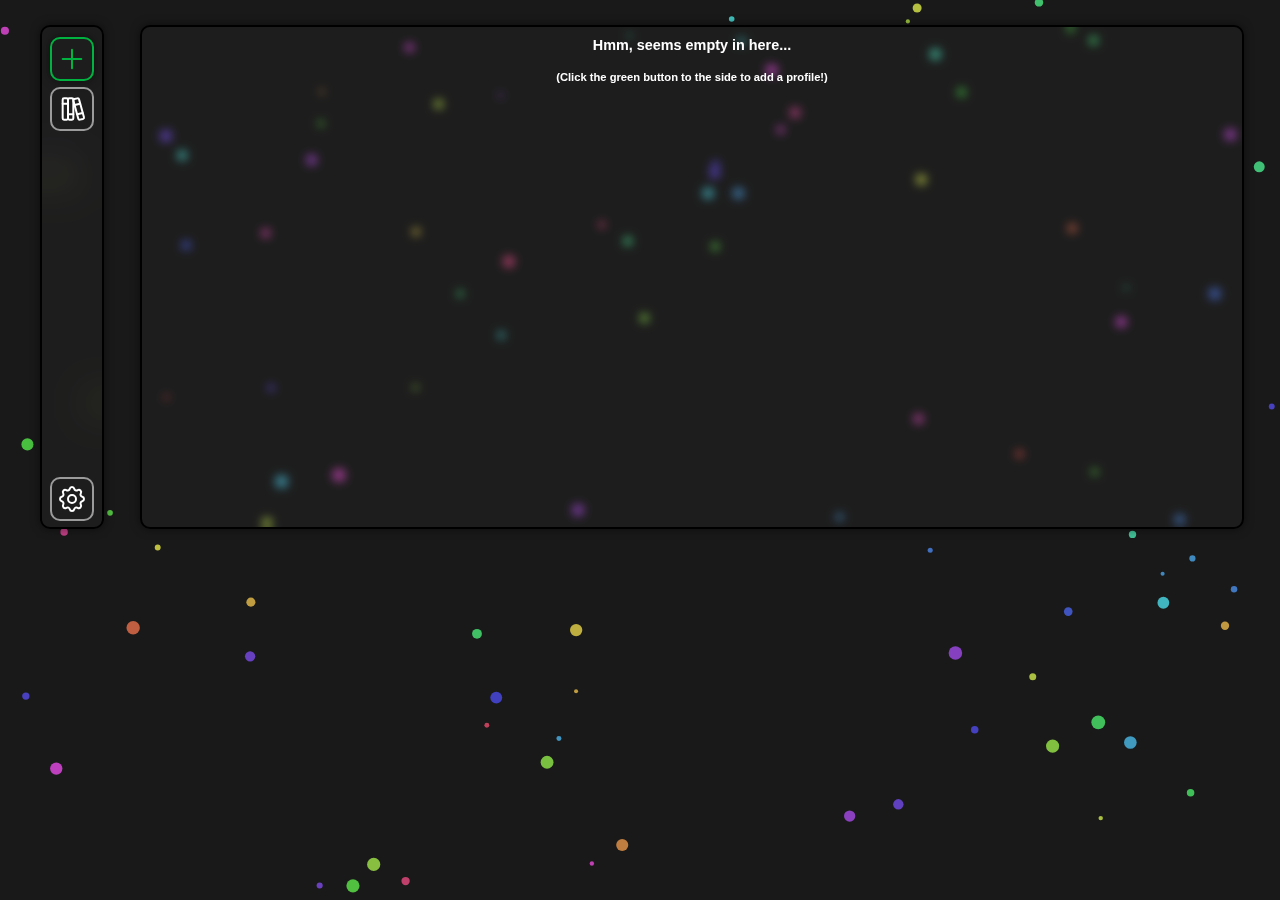
==== src/win/index.html @ ce29528e "Changed the build to go" ====
<!DOCTYPE html>
<html lang="en-US">
    <head>
        <meta charset="UTF-8">
        <meta name="viewport" content="width=device-width, initial-scale=1.0">

        <link rel="stylesheet" href="css/index.css">
        <link rel="stylesheet" href="css/sideMenu.css">
        <link rel="stylesheet" href="css/contentMenu.css">
        <link rel="stylesheet" href="css/newProfileMenu.css">
    </head>
    <body>
        <div class="sideMenu">
            <div class="addProfileBtn" onclick="newProfile()">
                <svg xmlns="http://www.w3.org/2000/svg" class="icon icon-tabler icon-tabler-plus" width="32" height="32" viewBox="0 0 24 24" stroke-width="1.5" stroke="#00b341" fill="none" stroke-linecap="round" stroke-linejoin="round">
                    <path stroke="none" d="M0 0h24v24H0z" fill="none"/>
                    <path d="M12 5l0 14" />
                    <path d="M5 12l14 0" />
                </svg>
            </div>
            <div class="profileButton" onclick="setProfileScreen()">
                <svg xmlns="http://www.w3.org/2000/svg" class="icon icon-tabler icon-tabler-books" width="32" height="32" viewBox="0 0 24 24" stroke-width="1.5" stroke="#ffffff" fill="none" stroke-linecap="round" stroke-linejoin="round">
                    <path stroke="none" d="M0 0h24v24H0z" fill="none"/>
                    <path d="M5 4m0 1a1 1 0 0 1 1 -1h2a1 1 0 0 1 1 1v14a1 1 0 0 1 -1 1h-2a1 1 0 0 1 -1 -1z" />
                    <path d="M9 4m0 1a1 1 0 0 1 1 -1h2a1 1 0 0 1 1 1v14a1 1 0 0 1 -1 1h-2a1 1 0 0 1 -1 -1z" />
                    <path d="M5 8h4" />
                    <path d="M9 16h4" />
                    <path d="M13.803 4.56l2.184 -.53c.562 -.135 1.133 .19 1.282 .732l3.695 13.418a1.02 1.02 0 0 1 -.634 1.219l-.133 .041l-2.184 .53c-.562 .135 -1.133 -.19 -1.282 -.732l-3.695 -13.418a1.02 1.02 0 0 1 .634 -1.219l.133 -.041z" />
                    <path d="M14 9l4 -1" />
                    <path d="M16 16l3.923 -.98" />
                </svg>
            </div>
            <div class="settingsBtn" onclick="setSettingsScreen()">
                <svg xmlns="http://www.w3.org/2000/svg" class="icon icon-tabler icon-tabler-settings" width="32" height="32" viewBox="0 0 24 24" stroke-width="1.5" stroke="#ffffff" fill="none" stroke-linecap="round" stroke-linejoin="round">
                    <path stroke="none" d="M0 0h24v24H0z" fill="none"/>
                    <path d="M10.325 4.317c.426 -1.756 2.924 -1.756 3.35 0a1.724 1.724 0 0 0 2.573 1.066c1.543 -.94 3.31 .826 2.37 2.37a1.724 1.724 0 0 0 1.065 2.572c1.756 .426 1.756 2.924 0 3.35a1.724 1.724 0 0 0 -1.066 2.573c.94 1.543 -.826 3.31 -2.37 2.37a1.724 1.724 0 0 0 -2.572 1.065c-.426 1.756 -2.924 1.756 -3.35 0a1.724 1.724 0 0 0 -2.573 -1.066c-1.543 .94 -3.31 -.826 -2.37 -2.37a1.724 1.724 0 0 0 -1.065 -2.572c-1.756 -.426 -1.756 -2.924 0 -3.35a1.724 1.724 0 0 0 1.066 -2.573c-.94 -1.543 .826 -3.31 2.37 -2.37c1 .608 2.296 .07 2.572 -1.065z" />
                    <path d="M9 12a3 3 0 1 0 6 0a3 3 0 0 0 -6 0" />
                </svg>
            </div>
        </div>
        <div class="contentMenu">
            <div class="profileScreen" id="profileScreen">
                <h1 id="emptyText">Hmm, seems empty in here...</h1>
                <h5 id="emptyTextGuide">(Click the green button to the side to add a profile!)</h4>
                </div>
                <div class="settingsScreen" id="settingsScreen">
                <h1 id="emptyText">Mm, seem empy in this..</h1>
            </div>
        </div>
        <div class="newProfileScreen" id="newProfileScreen">
            <div id="exitBtn" onclick="exitNewProfileScreen()">
                <svg xmlns="http://www.w3.org/2000/svg" class="icon icon-tabler icon-tabler-square-x" width="32" height="32" viewBox="0 0 24 24" stroke-width="1.5" stroke="#ffffff" fill="none" stroke-linecap="round" stroke-linejoin="round">
                    <path stroke="none" d="M0 0h24v24H0z" fill="none"/>
                    <path d="M3 5a2 2 0 0 1 2 -2h14a2 2 0 0 1 2 2v14a2 2 0 0 1 -2 2h-14a2 2 0 0 1 -2 -2v-14z" />
                    <path d="M9 9l6 6m0 -6l-6 6" />
                </svg>
            </div>
            <div class="addProfileContainer">
                
            </div>
        </div>
        <script src="js/screenManager.js"></script>
        <script src="js/winBackground.js"></script>
    </body>
</html>
---- src/win/css/index.css ----
html,
body,
#page-wrapper {
    position: absolute;
    padding: 0;
    margin: 0;
    width: 100%;
    height: 100%;
    display: block;
    background-color: rgb(25, 25, 25);
}

canvas {
    position: absolute;
    top: 0;
    left: 0;
    width: 100%;
    height: 100%;
    z-index: 0;
}

.sideMenu {
    position: absolute;
    width: 60px;
    height: 500px;
    margin-top: 25px;
    margin-left: 40px;
    background-color: rgba(40, 40, 40, 0.3);
    backdrop-filter: blur(20px);
    align-content: center;
    border-radius: 10px;
    border-color: rgb(35, 35, 35);
    border: 2px solid;
    box-shadow: 0px 0px 10px rgba(0, 0, 0, 0.5);
    z-index: 1;
}

.contentMenu {
    position: absolute;
    width: calc(100% - 180px);
    height: 500px;
    margin-top: 25px;
    margin-left: 140px;
    background-color: rgba(40, 40, 40, 0.3);
    backdrop-filter: blur(5px);
    border-radius: 10px;
    border-color: rgb(35, 35, 35);
    border: 2px solid;
    text-align: center;
    box-shadow: 0px 0px 10px rgba(0, 0, 0, 0.5);
    z-index: 1;
}

.newProfileScreen {
    position: absolute;
    width: 100%;
    height: 100%;
    background-color: rgba(0, 0, 0, 0.2);
    backdrop-filter: blur(2px);
    z-index: 2;
}
---- src/win/css/sideMenu.css ----
.addProfileBtn {
    position: absolute;
    left: 50%;
    top: 10px;
    width: 40px;
    height: 40px;
    display: flex;
    align-items: center;
    justify-content: center;
    border: 2px solid;
    border-color: #00b341;
    border-radius: 10px;
    box-shadow: 0px 0px 10px rgba(0, 0, 0, 0.5);
    cursor: pointer;
    transform: translateX(-50%);
    transition: transform 0.3s ease-in-out, box-shadow 0.3s ease-in-out;
    -webkit-transition: transform 0.3s ease-in-out, box-shadow 0.3s ease-in-out;
    -moz-transition: transform 0.3s ease-in-out, box-shadow 0.3s ease-in-out;
    -ms-transition: transform 0.3s ease-in-out, box-shadow 0.3s ease-in-out;
    -o-transition: transform 0.3s ease-in-out, box-shadow 0.3s ease-in-out;
}

.addProfileBtn:hover {
    box-shadow: 0px 0px 20px rgba(0, 0, 0, 0.8);
    transform: translateX(-50%) scale(1.1);
    -webkit-transform: translateX(-50%) scale(1.1);
    -moz-transform: translateX(-50%) scale(1.1);
    -ms-transform: translateX(-50%) scale(1.1);
    -o-transform: translateX(-50%) scale(1.1);
}

.addProfileBtn:active {
    box-shadow: 0px 0px 15px rgba(0, 0, 0, 0.8);
    transform: translateX(-50%) scale(1.05);
    -webkit-transform: translateX(-50%) scale(1.05);
    -moz-transform: translateX(-50%) scale(1.05);
    -ms-transform: translateX(-50%) scale(1.05);
    -o-transform: translateX(-50%) scale(1.05);
}

.profileButton {
    position: absolute;
    width: 40px;
    height: 40px;
    left: 50%;
    top: 60px;
    display: flex;
    align-items: center;
    justify-content: center;
    cursor: pointer;
    border: 2px solid;
    border-color: rgb(155, 155, 155);
    border-radius: 10px;
    transform: translateX(-50%);
    -webkit-transform: translateX(-50%);
    -moz-transform: translateX(-50%);
    -ms-transform: translateX(-50%);
    -o-transform: translateX(-50%);
    transition: transform 0.3s ease-in-out, box-shadow 0.3s ease-in-out;
    -webkit-transition: transform 0.3s ease-in-out, box-shadow 0.3s ease-in-out;
    -moz-transition: transform 0.3s ease-in-out, box-shadow 0.3s ease-in-out;
    -ms-transition: transform 0.3s ease-in-out, box-shadow 0.3s ease-in-out;
    -o-transition: transform 0.3s ease-in-out, box-shadow 0.3s ease-in-out;
    -webkit-border-radius: 10px;
    -moz-border-radius: 10px;
    -ms-border-radius: 10px;
    -o-border-radius: 10px;
}

.profileButton:hover {
    box-shadow: 0px 0px 20px rgba(0, 0, 0, 0.8);
    transform: translateX(-50%) scale(1.1);
    -webkit-transform: translateX(-50%) scale(1.1);
    -moz-transform: translateX(-50%) scale(1.1);
    -ms-transform: translateX(-50%) scale(1.1);
    -o-transform: translateX(-50%) scale(1.1);
}

.profileButton:active {
    box-shadow: 0px 0px 15px rgba(0, 0, 0, 0.8);
    transform: translateX(-50%) scale(1.05);
    -webkit-transform: translateX(-50%) scale(1.05);
    -moz-transform: translateX(-50%) scale(1.05);
    -ms-transform: translateX(-50%) scale(1.05);
    -o-transform: translateX(-50%) scale(1.05);
}

.settingsBtn {
    position: absolute;
    width: 40px;
    height: 40px;
    left: 50%;
    top: calc(100% - 50px);
    display: flex;
    align-items: center;
    justify-content: center;
    cursor: pointer;
    border: 2px solid;
    border-color: rgb(155, 155, 155);
    border-radius: 10px;
    transform: translateX(-50%);
    -webkit-transform: translateX(-50%);
    -moz-transform: translateX(-50%);
    -ms-transform: translateX(-50%);
    -o-transform: translateX(-50%);
    transition: transform 0.3s ease-in-out, box-shadow 0.3s ease-in-out;
    -webkit-transition: transform 0.3s ease-in-out, box-shadow 0.3s ease-in-out;
    -moz-transition: transform 0.3s ease-in-out, box-shadow 0.3s ease-in-out;
    -ms-transition: transform 0.3s ease-in-out, box-shadow 0.3s ease-in-out;
    -o-transition: transform 0.3s ease-in-out, box-shadow 0.3s ease-in-out;
    -webkit-border-radius: 10px;
    -moz-border-radius: 10px;
    -ms-border-radius: 10px;
    -o-border-radius: 10px;
}

.settingsBtn:hover {
    box-shadow: 0px 0px 20px rgba(0, 0, 0, 0.8);
    transform: translateX(-50%) scale(1.1);
    -webkit-transform: translateX(-50%) scale(1.1);
    -moz-transform: translateX(-50%) scale(1.1);
    -ms-transform: translateX(-50%) scale(1.1);
    -o-transform: translateX(-50%) scale(1.1);
}

.settingsBtn:active {
    box-shadow: 0px 0px 15px rgba(0, 0, 0, 0.8);
    transform: translateX(-50%) scale(1.05);
    -webkit-transform: translateX(-50%) scale(1.05);
    -moz-transform: translateX(-50%) scale(1.05);
    -ms-transform: translateX(-50%) scale(1.05);
    -o-transform: translateX(-50%) scale(1.05);
}
---- src/win/css/contentMenu.css ----
.contentMenu #emptyText {
    color: rgb(255, 255, 255);
    font-family: Verdana, Geneva, Tahoma, sans-serif;
    font-size: 90%;
}

.contentMenu #emptyTextGuide {
    color: rgb(255, 255, 255);
    font-family: Verdana, Geneva, Tahoma, sans-serif;
    font-size: 70%;
}
---- src/win/css/newProfileMenu.css ----
.newProfileScreen #exitBtn {
    position: absolute;
    width: 32px;
    height: 32px;
    left: calc(100% - 58px);
    top: 20px;
}
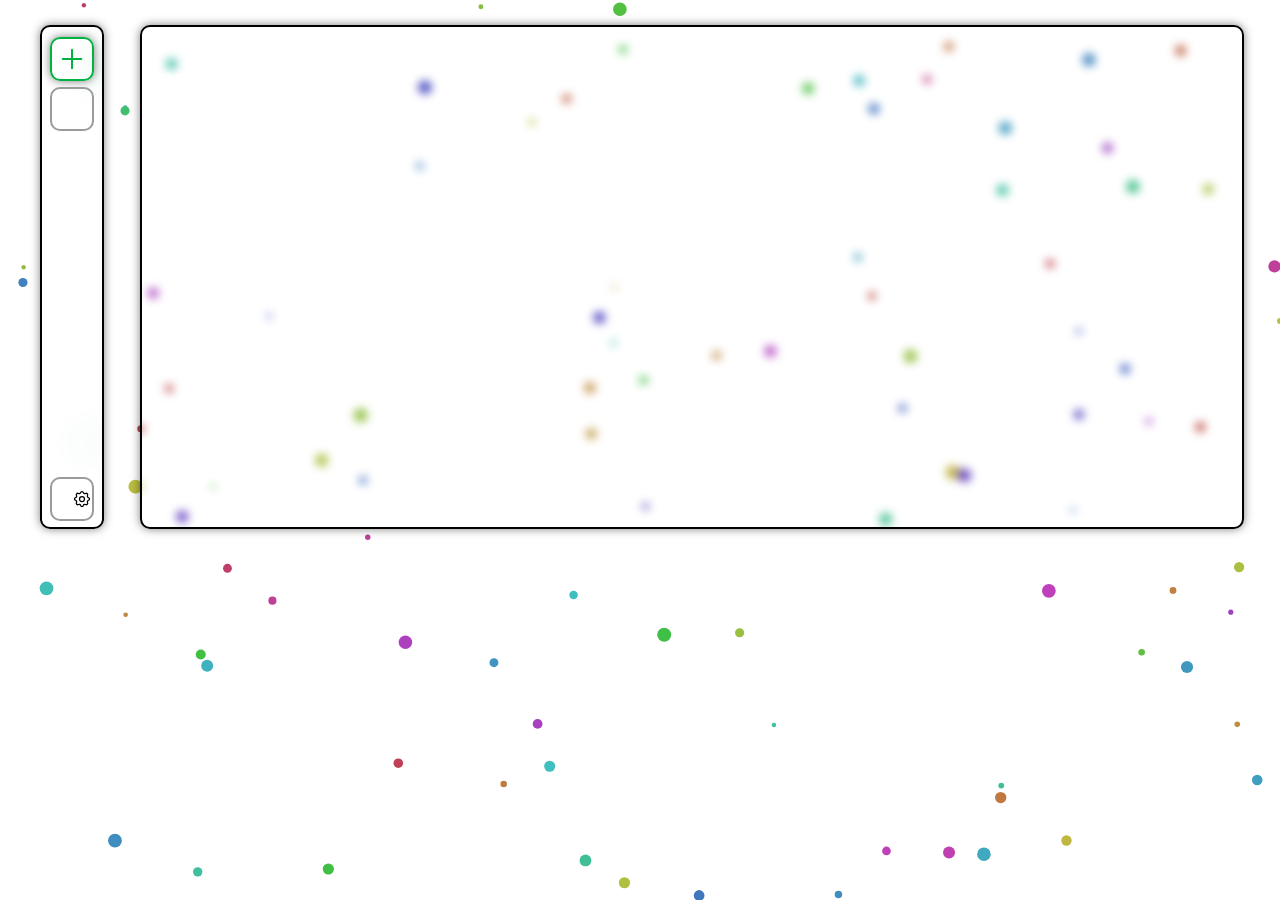
==== commit 28f8e45d: "Add setting functionality, backgrounds, lightmode" ====
--- a/src/win/index.html
+++ b/src/win/index.html
@@ -8,6 +8,7 @@
         <link rel="stylesheet" href="css/sideMenu.css">
         <link rel="stylesheet" href="css/contentMenu.css">
         <link rel="stylesheet" href="css/newProfileMenu.css">
+        <link rel="stylesheet" href="css/settingsMenu.css">
     </head>
     <body>
         <div class="sideMenu">
@@ -31,7 +32,12 @@
                 </svg>
             </div>
             <div class="settingsBtn" onclick="setSettingsScreen()">
-                <svg xmlns="http://www.w3.org/2000/svg" class="icon icon-tabler icon-tabler-settings" width="32" height="32" viewBox="0 0 24 24" stroke-width="1.5" stroke="#ffffff" fill="none" stroke-linecap="round" stroke-linejoin="round">
+                <svg xmlns="http://www.w3.org/2000/svg" id="settingsBtnDarkMode" width="32" height="32" viewBox="0 0 24 24" stroke-width="1.5" stroke="#ffffff" fill="none" stroke-linecap="round" stroke-linejoin="round">
+                    <path stroke="none" d="M0 0h24v24H0z" fill="none"/>
+                    <path d="M10.325 4.317c.426 -1.756 2.924 -1.756 3.35 0a1.724 1.724 0 0 0 2.573 1.066c1.543 -.94 3.31 .826 2.37 2.37a1.724 1.724 0 0 0 1.065 2.572c1.756 .426 1.756 2.924 0 3.35a1.724 1.724 0 0 0 -1.066 2.573c.94 1.543 -.826 3.31 -2.37 2.37a1.724 1.724 0 0 0 -2.572 1.065c-.426 1.756 -2.924 1.756 -3.35 0a1.724 1.724 0 0 0 -2.573 -1.066c-1.543 .94 -3.31 -.826 -2.37 -2.37a1.724 1.724 0 0 0 -1.065 -2.572c-1.756 -.426 -1.756 -2.924 0 -3.35a1.724 1.724 0 0 0 1.066 -2.573c-.94 -1.543 .826 -3.31 2.37 -2.37c1 .608 2.296 .07 2.572 -1.065z" />
+                    <path d="M9 12a3 3 0 1 0 6 0a3 3 0 0 0 -6 0" />
+                </svg>
+                <svg xmlns="http://www.w3.org/2000/svg" id="settingsBtnLightMode" width="32" height="32" viewBox="0 0 24 24" stroke-width="1.5" stroke="#000000" fill="none" stroke-linecap="round" stroke-linejoin="round">
                     <path stroke="none" d="M0 0h24v24H0z" fill="none"/>
                     <path d="M10.325 4.317c.426 -1.756 2.924 -1.756 3.35 0a1.724 1.724 0 0 0 2.573 1.066c1.543 -.94 3.31 .826 2.37 2.37a1.724 1.724 0 0 0 1.065 2.572c1.756 .426 1.756 2.924 0 3.35a1.724 1.724 0 0 0 -1.066 2.573c.94 1.543 -.826 3.31 -2.37 2.37a1.724 1.724 0 0 0 -2.572 1.065c-.426 1.756 -2.924 1.756 -3.35 0a1.724 1.724 0 0 0 -2.573 -1.066c-1.543 .94 -3.31 -.826 -2.37 -2.37a1.724 1.724 0 0 0 -1.065 -2.572c-1.756 -.426 -1.756 -2.924 0 -3.35a1.724 1.724 0 0 0 1.066 -2.573c-.94 -1.543 .826 -3.31 2.37 -2.37c1 .608 2.296 .07 2.572 -1.065z" />
                     <path d="M9 12a3 3 0 1 0 6 0a3 3 0 0 0 -6 0" />
@@ -42,14 +48,33 @@
             <div class="profileScreen" id="profileScreen">
                 <h1 id="emptyText">Hmm, seems empty in here...</h1>
                 <h5 id="emptyTextGuide">(Click the green button to the side to add a profile!)</h4>
+            </div>
+            <div class="settingsScreen" id="settingsScreen">
+                <p id="title">Settings</p>
+                <div id="backgroundSetting">
+                    <label for="background-select" id="background-select-text">Background:</label>
+                    <select id="background-select">
+                        <option value="particles">Particles</option>
+                        <option value="flat">Flat Color</option>
+                    </select>
                 </div>
-                <div class="settingsScreen" id="settingsScreen">
-                <h1 id="emptyText">Mm, seem empy in this..</h1>
+                <div id="themeSetting">
+                    <label for="theme-select" id="theme-select-text">Theme:</label>
+                    <select id="theme-select">
+                        <option value="dark">Dark</option>
+                        <option value="light">Light</option>
+                    </select>
+                </div>
             </div>
         </div>
         <div class="newProfileScreen" id="newProfileScreen">
             <div id="exitBtn" onclick="exitNewProfileScreen()">
-                <svg xmlns="http://www.w3.org/2000/svg" class="icon icon-tabler icon-tabler-square-x" width="32" height="32" viewBox="0 0 24 24" stroke-width="1.5" stroke="#ffffff" fill="none" stroke-linecap="round" stroke-linejoin="round">
+                <svg xmlns="http://www.w3.org/2000/svg" id="exitBtnDarkMode" width="32" height="32" viewBox="0 0 24 24" stroke-width="1.5" stroke="#ffffff" fill="none" stroke-linecap="round" stroke-linejoin="round">
+                    <path stroke="none" d="M0 0h24v24H0z" fill="none"/>
+                    <path d="M3 5a2 2 0 0 1 2 -2h14a2 2 0 0 1 2 2v14a2 2 0 0 1 -2 2h-14a2 2 0 0 1 -2 -2v-14z" />
+                    <path d="M9 9l6 6m0 -6l-6 6" />
+                </svg>
+                <svg xmlns="http://www.w3.org/2000/svg" id="exitBtnLightMode" width="32" height="32" viewBox="0 0 24 24" stroke-width="1.5" stroke="#000000" fill="none" stroke-linecap="round" stroke-linejoin="round">
                     <path stroke="none" d="M0 0h24v24H0z" fill="none"/>
                     <path d="M3 5a2 2 0 0 1 2 -2h14a2 2 0 0 1 2 2v14a2 2 0 0 1 -2 2h-14a2 2 0 0 1 -2 -2v-14z" />
                     <path d="M9 9l6 6m0 -6l-6 6" />
@@ -59,7 +84,10 @@
                 
             </div>
         </div>
+
+        <script src="js/index.js"></script>
+        <script src="js/winBackground.js"></script>
+        <script src="js/settings.js"></script>
         <script src="js/screenManager.js"></script>
-        <script src="js/winBackground.js"></script>
     </body>
 </html>--- a/src/win/css/index.css
+++ b/src/win/css/index.css
@@ -7,7 +7,7 @@
     width: 100%;
     height: 100%;
     display: block;
-    background-color: rgb(25, 25, 25);
+    user-select: none;
 }
 
 canvas {
@@ -25,7 +25,6 @@
     height: 500px;
     margin-top: 25px;
     margin-left: 40px;
-    background-color: rgba(40, 40, 40, 0.3);
     backdrop-filter: blur(20px);
     align-content: center;
     border-radius: 10px;
@@ -41,12 +40,10 @@
     height: 500px;
     margin-top: 25px;
     margin-left: 140px;
-    background-color: rgba(40, 40, 40, 0.3);
     backdrop-filter: blur(5px);
     border-radius: 10px;
     border-color: rgb(35, 35, 35);
     border: 2px solid;
-    text-align: center;
     box-shadow: 0px 0px 10px rgba(0, 0, 0, 0.5);
     z-index: 1;
 }
@@ -55,7 +52,12 @@
     position: absolute;
     width: 100%;
     height: 100%;
-    background-color: rgba(0, 0, 0, 0.2);
     backdrop-filter: blur(2px);
     z-index: 2;
+}
+
+.settingsScreen {
+    position: absolute;
+    width: 100%;
+    height: 100%;
 }--- a/src/win/css/settingsMenu.css
+++ b/src/win/css/settingsMenu.css
@@ -0,0 +1,65 @@
+.settingsScreen #title {
+    position: absolute;
+    left: 50%;
+    font-family: Verdana, Geneva, Tahoma, sans-serif;
+    font-size: 150%;
+    transform: translateX(-50%);
+    -webkit-transform: translateX(-50%);
+    -moz-transform: translateX(-50%);
+    -ms-transform: translateX(-50%);
+    -o-transform: translateX(-50%);
+}
+
+.settingsScreen #background-select-text {
+    position: absolute;
+    top: 100px;
+    left: 10px;
+    font-family: Verdana, Geneva, Tahoma, sans-serif;
+    font-size: 120%;
+}
+
+.settingsScreen #backgroundSetting select {
+    position: absolute;
+    top: 100px;
+    left: 140px;
+    height: 25px;
+    width: 100px;
+    border: 2px solid;
+    border-color: rgb(60, 60, 60);
+    border-radius: 10px;
+    -webkit-border-radius: 10px;
+    -moz-border-radius: 10px;
+    -ms-border-radius: 10px;
+    -o-border-radius: 10px;
+}
+
+.settingsScreen #backgroundSetting select:focus {
+    outline: none;
+}
+
+.settingsScreen #theme-select-text {
+    position: absolute;
+    top: 130px;
+    left: 10px;
+    font-family: Verdana, Geneva, Tahoma, sans-serif;
+    font-size: 120%;
+}
+
+.settingsScreen #themeSetting select {
+    position: absolute;
+    top: 130px;
+    left: 140px;
+    height: 25px;
+    width: 100px;
+    border: 2px solid;
+    border-color: rgb(60, 60, 60);
+    border-radius: 10px;
+    -webkit-border-radius: 10px;
+    -moz-border-radius: 10px;
+    -ms-border-radius: 10px;
+    -o-border-radius: 10px;
+}
+
+.settingsScreen #themeSetting select:focus {
+    outline: none;
+}